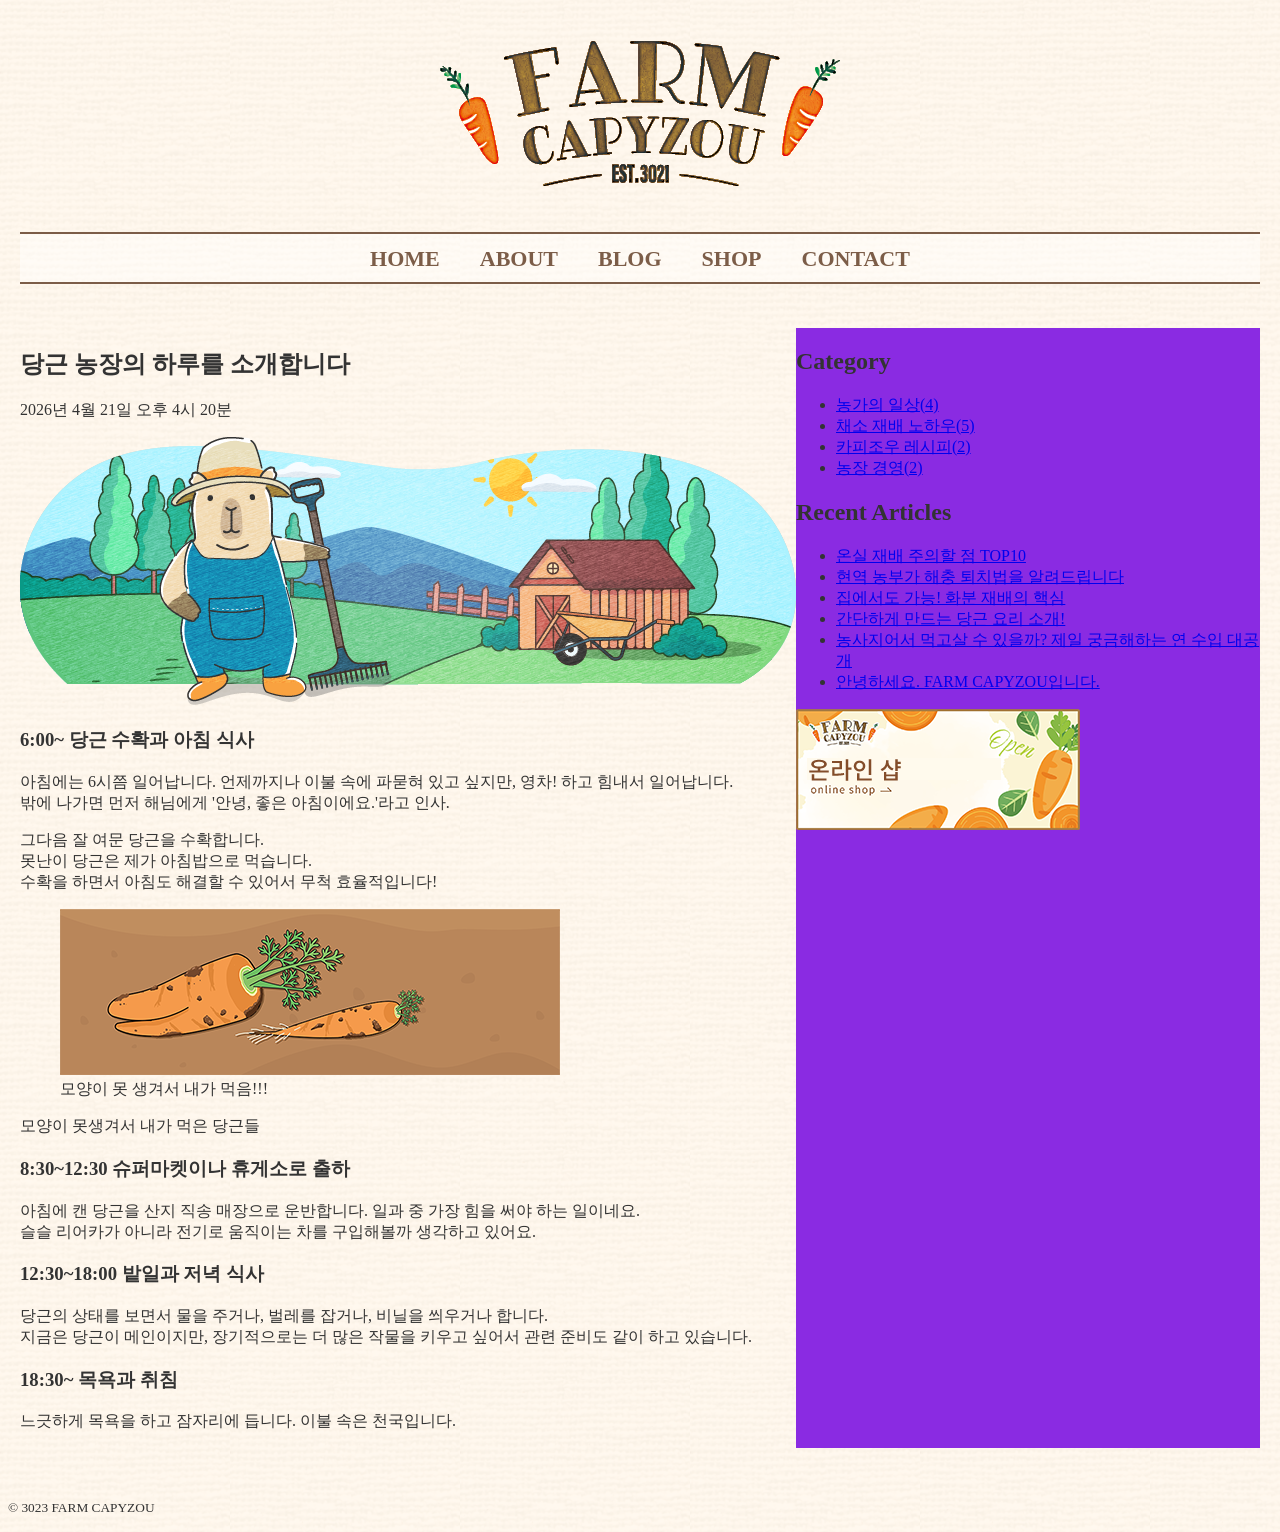
==== index0421.html @ b8a4662f "seulgi" ====
<!doctype html>
<html lang="ko">
  <head>
    <meta charset="UTF-8" />
    <link rel="stylesheet" href="./css/Style2.css" />
    <title>FARM CAPYZOU</title>
  </head>
  <body>
    <header>
      <h1><img src="./asset/logo.png" alt="FARM CAPYZOU" /></h1>
      <nav>
        <ul>
          <li><a href="#">HOME</a></li>
          <li><a href="#">ABOUT</a></li>
          <li><a href="#">BLOG</a></li>
          <li><a href="#">SHOP</a></li>
          <li><a href="#">CONTACT</a></li>
        </ul>
      </nav>
    </header>
    <div>
      <main>
        <article>
          <h2>당근 농장의 하루를 소개합니다</h2>
          <p>
            <time datetime="2026-04-21T16:20">
              2026년 4월 21일 오후 4시 20분
            </time>
          </p>
          <p>
            <img src="./asset/eyecatch.png" alt="농원에 있는 카피조우 그림" />
          </p>
          <h3>6:00~ 당근 수확과 아침 식사</h3>
          <p>
            아침에는 6시쯤 일어납니다. 언제까지나 이불 속에 파묻혀 있고 싶지만,
            영차! 하고 힘내서 일어납니다.<br />밖에 나가면 먼저 해님에게 '안녕,
            좋은 아침이에요.'라고 인사.
          </p>
          <p>
            그다음 잘 여문 당근을 수확합니다.<br />
            못난이 당근은 제가 아침밥으로 먹습니다.<br />
            수확을 하면서 아침도 해결할 수 있어서 무척 효율적입니다!<br />
          </p>
          <figure>
            <img src="./asset/carrots.png" alt="못난이 당근 그림" />
            <figcaption>모양이 못 생겨서 내가 먹음!!!</figcaption>
          </figure>
          <p>모양이 못생겨서 내가 먹은 당근들</p>
          <h3>8:30~12:30 슈퍼마켓이나 휴게소로 출하</h3>
          <p>
            아침에 캔 당근을 산지 직송 매장으로 운반합니다. 일과 중 가장 힘을
            써야 하는 일이네요.<br />슬슬 리어카가 아니라 전기로 움직이는 차를
            구입해볼까 생각하고 있어요.
          </p>
          <h3>12:30~18:00 밭일과 저녁 식사</h3>
          <p>
            당근의 상태를 보면서 물을 주거나, 벌레를 잡거나, 비닐을 씌우거나
            합니다.<br />지금은 당근이 메인이지만, 장기적으로는 더 많은 작물을
            키우고 싶어서 관련 준비도 같이 하고 있습니다.
          </p>
          <h3>18:30~ 목욕과 취침</h3>
          <p>느긋하게 목욕을 하고 잠자리에 듭니다. 이불 속은 천국입니다.</p>
        </article>
      </main>
      <aside>
        <nav>
          <h2>Category</h2>
          <ul>
            <li><a href="#">농가의 일상(4)</a></li>
            <li><a href="#">채소 재배 노하우(5)</a></li>
            <li><a href="#">카피조우 레시피(2)</a></li>
            <li><a href="#">농장 경영(2)</a></li>
          </ul>
        </nav>
        <nav>
          <h2>Recent Articles</h2>
          <ul>
            <li><a href="#">온실 재배 주의할 점 TOP10</a></li>
            <li><a href="#">현역 농부가 해충 퇴치법을 알려드립니다</a></li>
            <li><a href="#">집에서도 가능! 화분 재배의 핵심</a></li>
            <li><a href="#">간단하게 만드는 당근 요리 소개!</a></li>
            <li>
              <a href="#"
                >농사지어서 먹고살 수 있을까? 제일 궁금해하는 연 수입 대공개</a
              >
            </li>
            <li><a href="#">안녕하세요. FARM CAPYZOU입니다.</a></li>
          </ul>
        </nav>
        <p>
          <a href="#"
            ><img src="./asset/side_banner.png" alt="온라인 샵 배너"
          /></a>
        </p>
      </aside>
    </div>
    <footer>
      <p><small>© 3023 FARM CAPYZOU</small></p>
    </footer>
  </body>
</html>
---- css/Style2.css ----
@charset "utf-8";

body {
  background-image: url(../asset/bg.png);
  font-size: 16px;
  color: #333333;
}

header {
  width: 1240px;
  margin: 0 auto 44px;
}

h1 {
  text-align: center;
  padding: 20px 0px 16px;
}

/* header 안에 있는 nav 안에 있는 ul */
header nav ul {
  display: flex;
  justify-content: center;
  border-top: 2px solid #7c5d48;
  border-bottom: 2px solid #7c5d48;
  background-color: rgba(255, 255, 255, 0.42);
  padding: 12px 0px 10px;
  list-style: none;
}

header nav ul li {
  margin: 0px 20px;
}

header nav ul li a {
  font-size: 22px;
  font-weight: bold;
  color: #7c5d48;
  text-decoration-line: none;
}

header nav ul li a:hover {
  text-decoration: underline double #ed7a92 2px;
}

div {
  width: 1240px;
  margin: 0 auto 50px;
  display: flex;
}

mail {
  background-color: #ffffff;
}

aside {
  background-color: blueviolet;
}
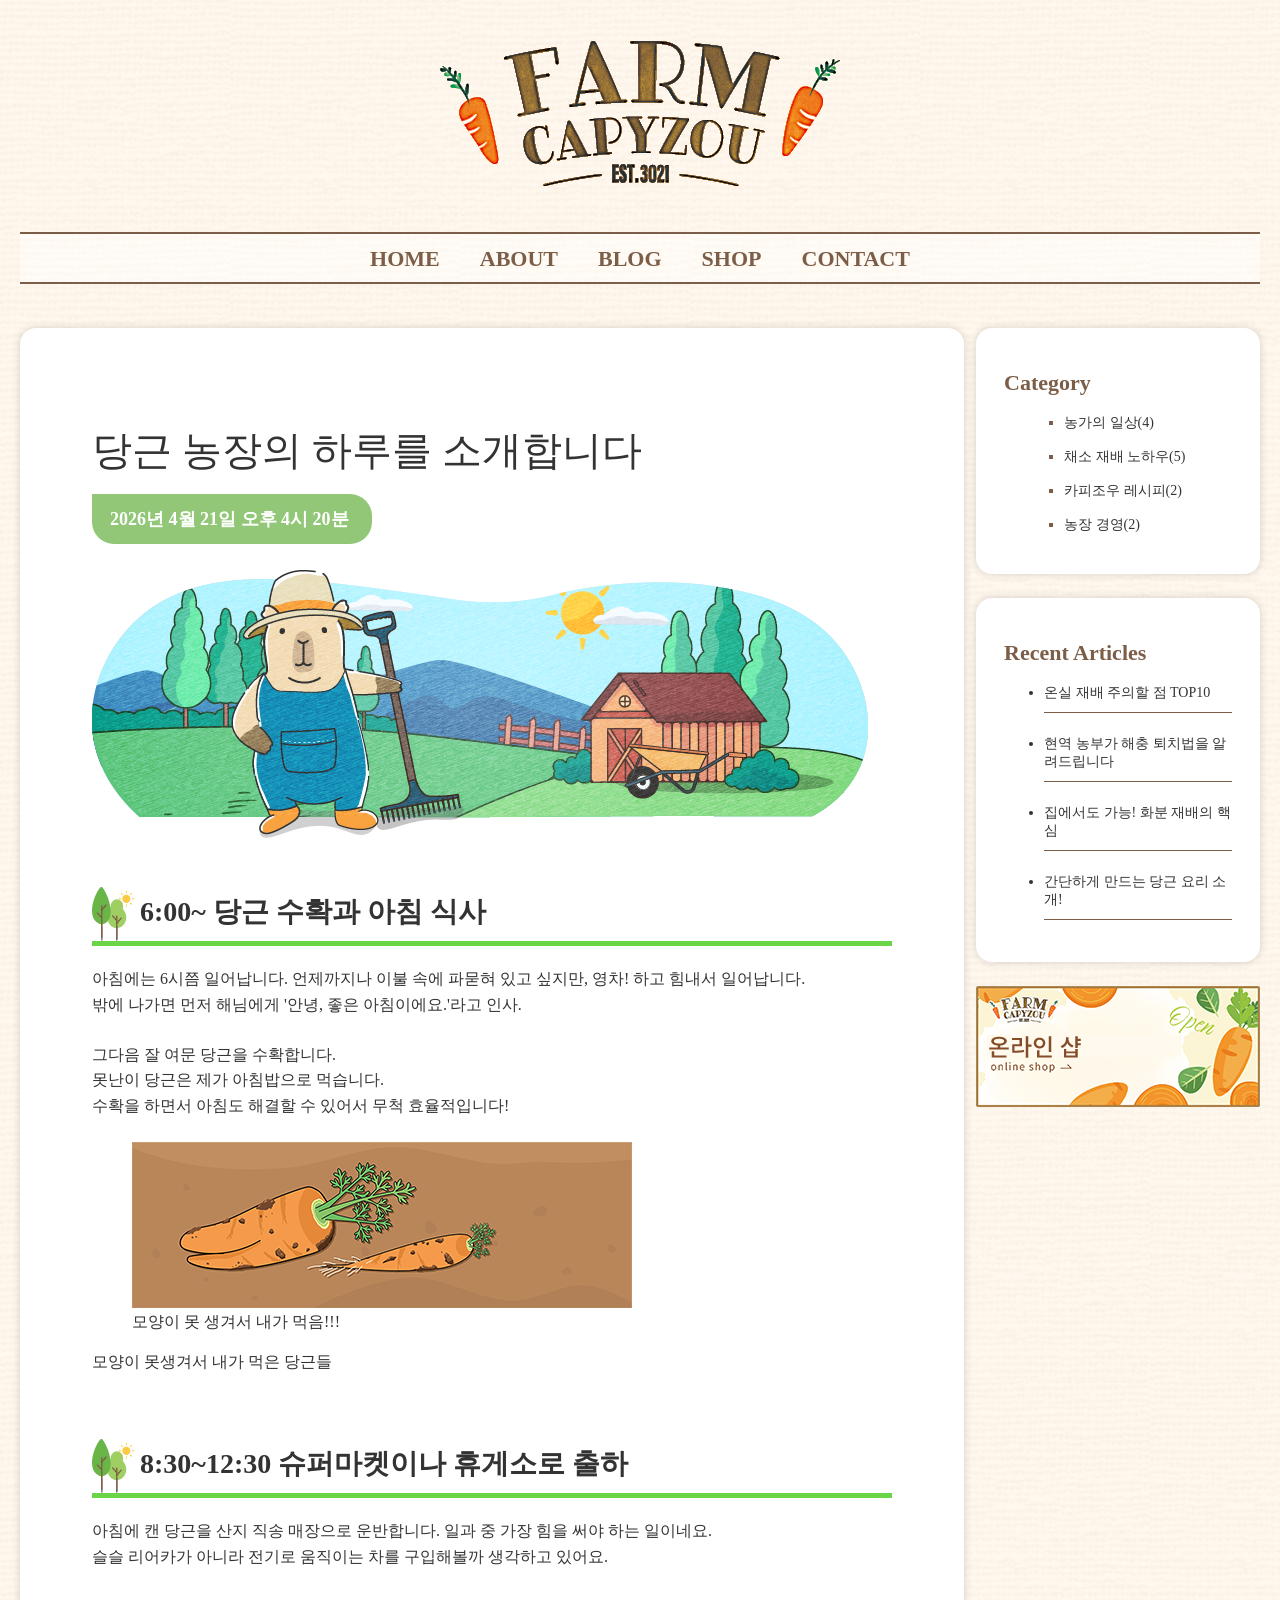
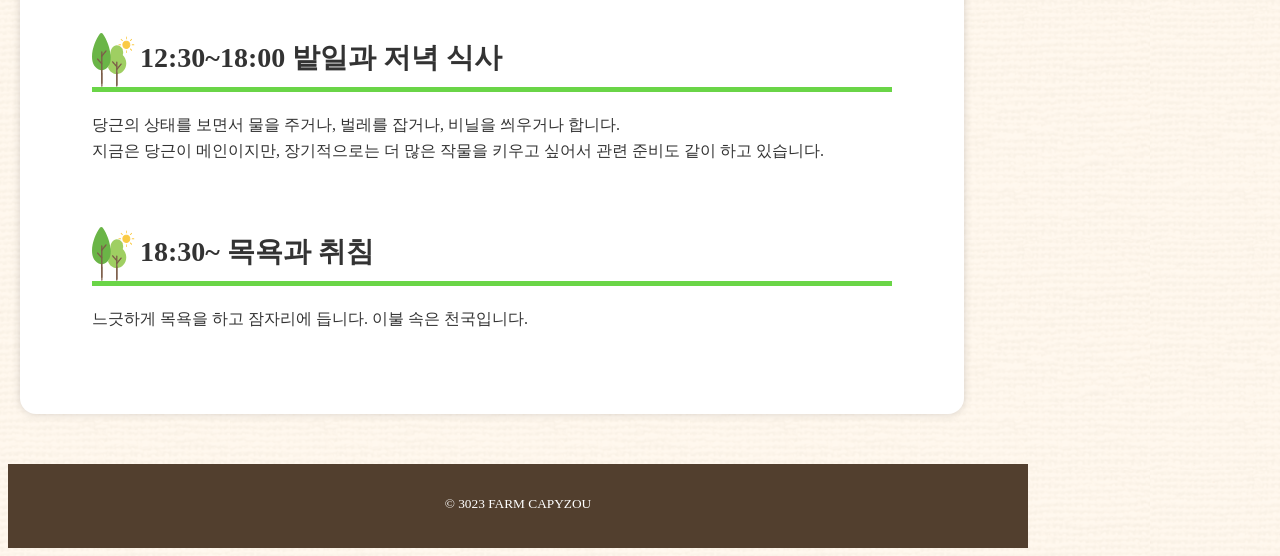
==== commit 4c2f14f6: "Update from B computer0422seuljgi" ====
--- a/index0421.html
+++ b/index0421.html
@@ -22,48 +22,56 @@
       <main>
         <article>
           <h2>당근 농장의 하루를 소개합니다</h2>
-          <p>
+          <p class="postDate">
             <time datetime="2026-04-21T16:20">
               2026년 4월 21일 오후 4시 20분
             </time>
           </p>
-          <p>
+          <p class="eyecatch">
             <img src="./asset/eyecatch.png" alt="농원에 있는 카피조우 그림" />
           </p>
-          <h3>6:00~ 당근 수확과 아침 식사</h3>
-          <p>
-            아침에는 6시쯤 일어납니다. 언제까지나 이불 속에 파묻혀 있고 싶지만,
-            영차! 하고 힘내서 일어납니다.<br />밖에 나가면 먼저 해님에게 '안녕,
-            좋은 아침이에요.'라고 인사.
-          </p>
-          <p>
-            그다음 잘 여문 당근을 수확합니다.<br />
-            못난이 당근은 제가 아침밥으로 먹습니다.<br />
-            수확을 하면서 아침도 해결할 수 있어서 무척 효율적입니다!<br />
-          </p>
-          <figure>
-            <img src="./asset/carrots.png" alt="못난이 당근 그림" />
-            <figcaption>모양이 못 생겨서 내가 먹음!!!</figcaption>
-          </figure>
-          <p>모양이 못생겨서 내가 먹은 당근들</p>
-          <h3>8:30~12:30 슈퍼마켓이나 휴게소로 출하</h3>
-          <p>
-            아침에 캔 당근을 산지 직송 매장으로 운반합니다. 일과 중 가장 힘을
-            써야 하는 일이네요.<br />슬슬 리어카가 아니라 전기로 움직이는 차를
-            구입해볼까 생각하고 있어요.
-          </p>
-          <h3>12:30~18:00 밭일과 저녁 식사</h3>
-          <p>
-            당근의 상태를 보면서 물을 주거나, 벌레를 잡거나, 비닐을 씌우거나
-            합니다.<br />지금은 당근이 메인이지만, 장기적으로는 더 많은 작물을
-            키우고 싶어서 관련 준비도 같이 하고 있습니다.
-          </p>
-          <h3>18:30~ 목욕과 취침</h3>
-          <p>느긋하게 목욕을 하고 잠자리에 듭니다. 이불 속은 천국입니다.</p>
+          <section>
+            <h3>6:00~ 당근 수확과 아침 식사</h3>
+            <p>
+              아침에는 6시쯤 일어납니다. 언제까지나 이불 속에 파묻혀 있고
+              싶지만, 영차! 하고 힘내서 일어납니다.<br />밖에 나가면 먼저
+              해님에게 '안녕, 좋은 아침이에요.'라고 인사.
+            </p>
+            <p>
+              그다음 잘 여문 당근을 수확합니다.<br />
+              못난이 당근은 제가 아침밥으로 먹습니다.<br />
+              수확을 하면서 아침도 해결할 수 있어서 무척 효율적입니다!<br />
+            </p>
+            <figure>
+              <img src="./asset/carrots.png" alt="못난이 당근 그림" />
+              <figcaption>모양이 못 생겨서 내가 먹음!!!</figcaption>
+            </figure>
+            <p>모양이 못생겨서 내가 먹은 당근들</p>
+          </section>
+          <section>
+            <h3>8:30~12:30 슈퍼마켓이나 휴게소로 출하</h3>
+            <p>
+              아침에 캔 당근을 산지 직송 매장으로 운반합니다. 일과 중 가장 힘을
+              써야 하는 일이네요.<br />슬슬 리어카가 아니라 전기로 움직이는 차를
+              구입해볼까 생각하고 있어요.
+            </p>
+          </section>
+          <section>
+            <h3>12:30~18:00 밭일과 저녁 식사</h3>
+            <p>
+              당근의 상태를 보면서 물을 주거나, 벌레를 잡거나, 비닐을 씌우거나
+              합니다.<br />지금은 당근이 메인이지만, 장기적으로는 더 많은 작물을
+              키우고 싶어서 관련 준비도 같이 하고 있습니다.
+            </p>
+          </section>
+          <section>
+            <h3>18:30~ 목욕과 취침</h3>
+            <p>느긋하게 목욕을 하고 잠자리에 듭니다. 이불 속은 천국입니다.</p>
+          </section>
         </article>
       </main>
       <aside>
-        <nav>
+        <nav class="categoryNav">
           <h2>Category</h2>
           <ul>
             <li><a href="#">농가의 일상(4)</a></li>
@@ -72,7 +80,7 @@
             <li><a href="#">농장 경영(2)</a></li>
           </ul>
         </nav>
-        <nav>
+        <nav class="recentNav">
           <h2>Recent Articles</h2>
           <ul>
             <li><a href="#">온실 재배 주의할 점 TOP10</a></li>
--- a/css/Style2.css
+++ b/css/Style2.css
@@ -46,12 +46,120 @@
   width: 1240px;
   margin: 0 auto 50px;
   display: flex;
+  justify-content: space-between;
 }
 
-mail {
+main {
+  flex-basis: 800px;
   background-color: #ffffff;
+  border-radius: 16px;
+  padding: 62px 72px 32px 72px;
+  box-shadow: 0px 0px 8px rgba(0, 0, 0, 0.16);
 }
 
 aside {
-  background-color: blueviolet;
+  flex-basis: 200px;
 }
+
+/* aside 안에 있는 nav */
+aside nav {
+  border-radius: 16px;
+  background-color: #ffffff;
+  box-shadow: 0px 0px 8px rgba(0, 0, 0, 0.16);
+  padding: 24px 28px;
+  margin-bottom: 24px;
+}
+
+aside nav h2 {
+  margin-bottom: 18px;
+  font-size: 22px;
+  font-weight: bold;
+  color: #7c5d48;
+}
+
+aside nav ul {
+  font-size: 14px;
+}
+
+.categoryNav ul li {
+  list-style-type: square;
+  color: #7c5d48;
+  margin: 0 0 16px 20px;
+}
+
+.categoryNav ul li a {
+  color: #333333;
+}
+
+.recentNav ul li {
+  border-bottom: 1px solid #7c5d48;
+  padding-bottom: 10px;
+  margin-bottom: 22px;
+}
+
+.recentNav ul li a {
+  color: #333333;
+}
+
+a {
+  text-decoration: none;
+}
+
+.recentNav ul {
+  height: 240px;
+  overflow: hidden scroll;
+}
+
+article h2 {
+  font-size: 40px;
+  font-weight: 500;
+  margin-bottom: 8px;
+}
+
+time {
+  background-color: #91c777;
+  border-radius: 0px 22px 22px 22px;
+  font-size: 18px;
+  font-weight: bold;
+  color: #ffffff;
+  padding: 11px 23px 10px 18px;
+  display: inline-block;
+}
+/* display: inline-block;을 설정하면
+  위아래 약간의 padding이 자동으로 설정된다 */
+
+.postDate {
+  margin-bottom: 26px;
+}
+
+.eyecatch {
+  margin-bottom: 26px;
+}
+
+article h3 {
+  border-bottom: 5px solid #6ad547;
+  margin-bottom: 20px;
+  font-size: 28px;
+  font-weight: 600;
+  background-image: url(../asset/h2_icon.png);
+  background-repeat: no-repeat;
+  background-position: left bottom;
+  padding: 20px 10px 10px 48px;
+}
+
+article p {
+  line-height: 1.6;
+  margin-bottom: 24px;
+}
+
+article section {
+  margin-bottom: 50px;
+}
+
+footer {
+  background-color: #523f2e;
+  color: #ffffff;
+  text-align: center;
+  padding: 14px 10px 20px;
+  width: 1000px;
+}
